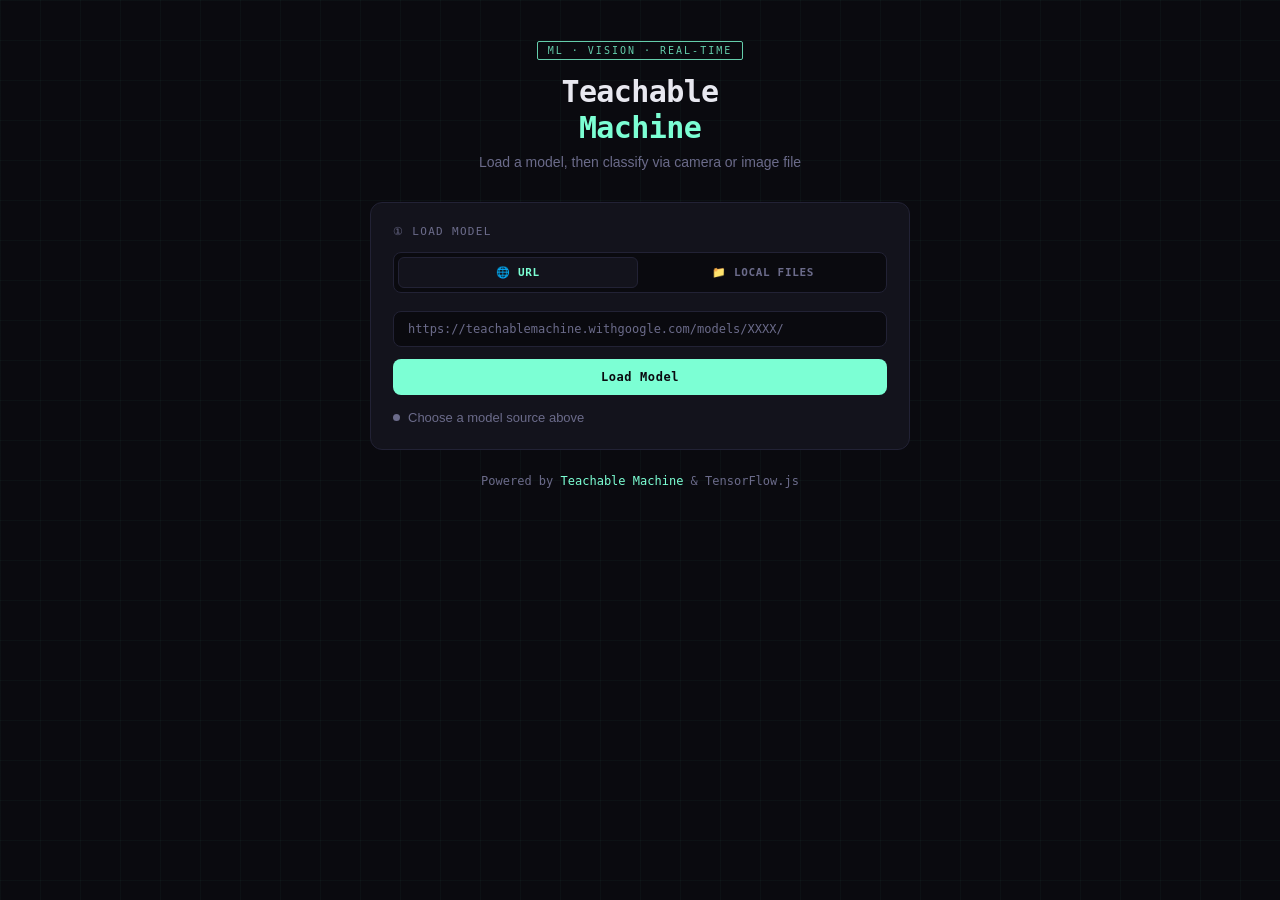
==== index.html @ 40b854dd "Rename teachable-machine.html to index.html" ====
<!DOCTYPE html>
<html lang="en">
<head>
  <meta charset="UTF-8" />
  <meta name="viewport" content="width=device-width, initial-scale=1.0"/>
  <title>Teachable Machine Classifier</title>
  <link href="AI_font.css" rel="stylesheet"/>
  <style>
    *, *::before, *::after { box-sizing: border-box; margin: 0; padding: 0; }

    :root {
      --bg: #0a0a0f;
      --surface: #13131c;
      --border: #222235;
      --accent: #7cffd4;
      --accent2: #ff6b6b;
      --accent3: #ffd97c;
      --text: #e8e8f0;
      --muted: #6b6b8a;
      --glow: 0 0 30px rgba(124,255,212,0.15);
    }

    body {
      background: var(--bg);
      color: var(--text);
      font-family: 'DM Sans', sans-serif;
      min-height: 100vh;
      display: flex;
      flex-direction: column;
      align-items: center;
      justify-content: flex-start;
      padding: 40px 20px;
      overflow-x: hidden;
    }

    body::before {
      content: '';
      position: fixed;
      inset: 0;
      background-image:
        linear-gradient(rgba(124,255,212,0.03) 1px, transparent 1px),
        linear-gradient(90deg, rgba(124,255,212,0.03) 1px, transparent 1px);
      background-size: 40px 40px;
      pointer-events: none;
      z-index: 0;
    }

    .container {
      position: relative;
      z-index: 1;
      width: 100%;
      max-width: 540px;
    }

    header {
      text-align: center;
      margin-bottom: 32px;
    }

    .tag {
      display: inline-block;
      font-family: 'Space Mono', monospace;
      font-size: 10px;
      letter-spacing: 0.2em;
      text-transform: uppercase;
      color: var(--accent);
      border: 1px solid var(--accent);
      padding: 3px 10px;
      border-radius: 2px;
      margin-bottom: 14px;
      opacity: 0.8;
    }

    h1 {
      font-family: 'Space Mono', monospace;
      font-size: clamp(22px, 5vw, 30px);
      font-weight: 700;
      letter-spacing: -0.02em;
      line-height: 1.2;
    }

    h1 span { color: var(--accent); }

    .subtitle {
      margin-top: 8px;
      color: var(--muted);
      font-size: 14px;
      font-weight: 300;
    }

    .panel {
      background: var(--surface);
      border: 1px solid var(--border);
      border-radius: 12px;
      padding: 22px;
      margin-bottom: 16px;
    }

    .panel-title {
      font-family: 'Space Mono', monospace;
      font-size: 11px;
      letter-spacing: 0.12em;
      text-transform: uppercase;
      color: var(--muted);
      margin-bottom: 14px;
    }

    .tabs {
      display: flex;
      gap: 6px;
      margin-bottom: 18px;
      background: var(--bg);
      border: 1px solid var(--border);
      border-radius: 8px;
      padding: 4px;
    }

    .tab {
      flex: 1;
      font-family: 'Space Mono', monospace;
      font-size: 11px;
      font-weight: 700;
      letter-spacing: 0.06em;
      text-transform: uppercase;
      border: none;
      background: transparent;
      color: var(--muted);
      border-radius: 6px;
      padding: 8px 10px;
      cursor: pointer;
      transition: all 0.18s;
    }

    .tab.active {
      background: var(--surface);
      color: var(--accent);
      border: 1px solid var(--border);
    }

    .source-tabs {
      display: flex;
      gap: 6px;
      margin-bottom: 16px;
    }

    .source-tab {
      flex: 1;
      font-family: 'Space Mono', monospace;
      font-size: 10px;
      font-weight: 700;
      letter-spacing: 0.08em;
      text-transform: uppercase;
      border: 1px solid var(--border);
      background: transparent;
      color: var(--muted);
      border-radius: 6px;
      padding: 8px;
      cursor: pointer;
      transition: all 0.18s;
    }

    .source-tab.active {
      border-color: var(--accent3);
      color: var(--accent3);
      background: rgba(255,217,124,0.06);
    }

    input[type="text"] {
      width: 100%;
      background: var(--bg);
      border: 1px solid var(--border);
      border-radius: 8px;
      padding: 10px 14px;
      color: var(--text);
      font-family: 'Space Mono', monospace;
      font-size: 12px;
      outline: none;
      transition: border-color 0.2s;
    }

    input[type="text"]:focus {
      border-color: var(--accent);
      box-shadow: 0 0 0 3px rgba(124,255,212,0.08);
    }

    input[type="text"]::placeholder { color: var(--muted); }

    .file-grid {
      display: grid;
      grid-template-columns: 1fr 1fr 1fr;
      gap: 8px;
      margin-bottom: 4px;
    }

    .file-slot {
      background: var(--bg);
      border: 1px dashed var(--border);
      border-radius: 8px;
      padding: 12px 8px;
      text-align: center;
      cursor: pointer;
      transition: all 0.2s;
      position: relative;
      overflow: hidden;
    }

    .file-slot:hover { border-color: var(--accent); }
    .file-slot.loaded { border-color: var(--accent); border-style: solid; }
    .file-slot.loaded .slot-icon { color: var(--accent); }

    .slot-icon {
      font-size: 18px;
      margin-bottom: 4px;
      color: var(--muted);
    }

    .slot-label {
      font-family: 'Space Mono', monospace;
      font-size: 9px;
      letter-spacing: 0.1em;
      text-transform: uppercase;
      color: var(--muted);
      display: block;
    }

    .slot-name {
      font-size: 9px;
      color: var(--accent);
      margin-top: 3px;
      overflow: hidden;
      text-overflow: ellipsis;
      white-space: nowrap;
      max-width: 100%;
      display: block;
      padding: 0 2px;
    }

    .file-slot input[type="file"] {
      position: absolute;
      inset: 0;
      opacity: 0;
      cursor: pointer;
      width: 100%;
      height: 100%;
    }

    .image-drop {
      background: var(--bg);
      border: 1px dashed var(--border);
      border-radius: 10px;
      padding: 28px 20px;
      text-align: center;
      cursor: pointer;
      transition: all 0.2s;
      position: relative;
    }

    .image-drop:hover, .image-drop.drag-over {
      border-color: var(--accent3);
      background: rgba(255,217,124,0.03);
    }

    .image-drop input[type="file"] {
      position: absolute;
      inset: 0;
      opacity: 0;
      cursor: pointer;
      width: 100%;
      height: 100%;
    }

    .drop-icon { font-size: 32px; margin-bottom: 8px; }

    .drop-text {
      font-family: 'Space Mono', monospace;
      font-size: 12px;
      color: var(--muted);
    }

    .drop-text strong { color: var(--accent3); }

    #image-preview-wrap {
      display: none;
      margin-top: 14px;
      text-align: center;
    }

    #image-preview {
      max-width: 100%;
      max-height: 240px;
      border-radius: 8px;
      border: 1px solid var(--border);
    }

    .btn {
      font-family: 'Space Mono', monospace;
      font-size: 12px;
      font-weight: 700;
      letter-spacing: 0.05em;
      border: none;
      border-radius: 8px;
      padding: 11px 22px;
      cursor: pointer;
      transition: all 0.2s;
      width: 100%;
      margin-top: 12px;
    }

    .btn-primary {
      background: var(--accent);
      color: #0a0a0f;
    }

    .btn-primary:hover { box-shadow: var(--glow); transform: translateY(-1px); }
    .btn-primary:active { transform: translateY(0); }
    .btn-primary:disabled { opacity: 0.35; cursor: not-allowed; transform: none; box-shadow: none; }

    .btn-stop {
      background: transparent;
      color: var(--accent2);
      border: 1px solid var(--accent2);
      margin-top: 0;
    }

    .btn-stop:hover { background: rgba(255,107,107,0.08); }

    .status {
      display: flex;
      align-items: center;
      gap: 8px;
      margin-top: 12px;
      font-size: 13px;
      color: var(--muted);
      min-height: 20px;
    }

    .dot {
      width: 7px; height: 7px;
      border-radius: 50%;
      background: var(--muted);
      flex-shrink: 0;
    }

    .dot.active { background: var(--accent); animation: pulse 1.4s ease-in-out infinite; }
    .dot.error { background: var(--accent2); }
    .dot.ok { background: var(--accent); }

    @keyframes pulse {
      0%, 100% { opacity: 1; box-shadow: 0 0 0 0 rgba(124,255,212,0.4); }
      50% { opacity: 0.7; box-shadow: 0 0 0 5px rgba(124,255,212,0); }
    }

    .live-panel {
      background: var(--surface);
      border: 1px solid var(--border);
      border-radius: 12px;
      overflow: hidden;
      margin-bottom: 16px;
      display: none;
    }

    .live-panel.visible { display: block; }

    .live-header {
      padding: 12px 18px;
      border-bottom: 1px solid var(--border);
      display: flex;
      align-items: center;
      gap: 8px;
      font-family: 'Space Mono', monospace;
      font-size: 11px;
      letter-spacing: 0.1em;
      text-transform: uppercase;
      color: var(--muted);
    }

    .rec-dot {
      width: 7px; height: 7px;
      border-radius: 50%;
      background: var(--accent2);
      animation: pulse-red 1s ease-in-out infinite;
    }

    @keyframes pulse-red {
      0%, 100% { opacity: 1; }
      50% { opacity: 0.3; }
    }

    #webcam-container {
      display: flex;
      justify-content: center;
      align-items: center;
      padding: 20px;
      background: #080810;
    }

    #webcam-container canvas,
    #webcam-container video {
      border-radius: 8px;
      max-width: 100%;
    }

    .live-footer {
      padding: 12px 18px;
      border-top: 1px solid var(--border);
    }

    .result-image-panel {
      background: var(--surface);
      border: 1px solid var(--border);
      border-radius: 12px;
      overflow: hidden;
      margin-bottom: 16px;
      display: none;
    }

    .result-image-panel.visible { display: block; }

    .result-header {
      padding: 12px 18px;
      border-bottom: 1px solid var(--border);
      font-family: 'Space Mono', monospace;
      font-size: 11px;
      letter-spacing: 0.1em;
      text-transform: uppercase;
      color: var(--muted);
    }

    .result-img-wrap {
      background: #080810;
      display: flex;
      justify-content: center;
      align-items: center;
      padding: 20px;
    }

    #result-image {
      max-width: 100%;
      max-height: 260px;
      border-radius: 8px;
    }

    /* ── Top prediction banner ── */
    .predictions-panel {
      background: var(--surface);
      border: 1px solid var(--border);
      border-radius: 12px;
      overflow: hidden;
      display: none;
      margin-bottom: 16px;
    }

    .predictions-panel.visible { display: block; }

    /* Banner at top */
    .top-prediction {
      display: flex;
      align-items: center;
      justify-content: space-between;
      padding: 16px 20px;
      background: rgba(124,255,212,0.05);
      border-bottom: 1px solid rgba(124,255,212,0.12);
      gap: 12px;
    }

    .top-prediction-left {
      display: flex;
      flex-direction: column;
      gap: 3px;
    }

    .top-label {
      font-family: 'Space Mono', monospace;
      font-size: 9px;
      letter-spacing: 0.18em;
      text-transform: uppercase;
      color: var(--accent);
      opacity: 0.7;
    }

    .top-class-name {
      font-family: 'Space Mono', monospace;
      font-size: 20px;
      font-weight: 700;
      color: var(--accent);
      letter-spacing: -0.01em;
      line-height: 1.1;
      transition: all 0.2s ease;
    }

    .top-pct-wrap {
      display: flex;
      flex-direction: column;
      align-items: flex-end;
      gap: 3px;
      flex-shrink: 0;
    }

    .top-pct {
      font-family: 'Space Mono', monospace;
      font-size: 32px;
      font-weight: 700;
      color: var(--accent);
      line-height: 1;
      transition: all 0.15s ease;
    }

    .top-pct-label {
      font-family: 'Space Mono', monospace;
      font-size: 9px;
      letter-spacing: 0.12em;
      text-transform: uppercase;
      color: var(--muted);
    }

    /* thin accent bar below banner */
    .top-bar-track {
      height: 3px;
      background: var(--border);
    }

    .top-bar-fill {
      height: 100%;
      background: var(--accent);
      transition: width 0.2s ease;
      box-shadow: 0 0 8px rgba(124,255,212,0.4);
    }

    /* all classes section */
    .all-classes {
      padding: 16px 20px;
    }

    .predictions-title {
      font-family: 'Space Mono', monospace;
      font-size: 10px;
      letter-spacing: 0.14em;
      text-transform: uppercase;
      color: var(--muted);
      margin-bottom: 14px;
    }

    .prediction-item { margin-bottom: 13px; }
    .prediction-item:last-child { margin-bottom: 0; }

    .prediction-row {
      display: flex;
      justify-content: space-between;
      align-items: center;
      margin-bottom: 5px;
    }

    .class-name {
      font-family: 'Space Mono', monospace;
      font-size: 12px;
      color: var(--text);
    }

    .prob-value {
      font-family: 'Space Mono', monospace;
      font-size: 12px;
      color: var(--accent);
      min-width: 40px;
      text-align: right;
    }

    .bar-track {
      height: 4px;
      background: var(--border);
      border-radius: 2px;
      overflow: hidden;
    }

    .bar-fill {
      height: 100%;
      background: var(--accent);
      border-radius: 2px;
      transition: width 0.2s ease;
    }

    footer {
      margin-top: 24px;
      text-align: center;
      font-size: 12px;
      color: var(--muted);
      font-family: 'Space Mono', monospace;
    }

    footer a { color: var(--accent); text-decoration: none; }
    footer a:hover { text-decoration: underline; }

    .tab-content { display: none; }
    .tab-content.active { display: block; }
    .source-content { display: none; }
    .source-content.active { display: block; }
  </style>
</head>
<body>
<div class="container">
  <header>
    <div class="tag">ML · Vision · Real-time</div>
    <h1>Teachable<br/><span>Machine</span></h1>
    <p class="subtitle">Load a model, then classify via camera or image file</p>
  </header>

  <!-- STEP 1: Load Model -->
  <div class="panel">
    <div class="panel-title">① Load Model</div>

    <div class="tabs">
      <button class="tab active" onclick="switchModelTab('url')">🌐 URL</button>
      <button class="tab" onclick="switchModelTab('local')">📁 Local Files</button>
    </div>

    <div class="tab-content active" id="tab-url">
      <input type="text" id="model-url"
        placeholder="https://teachablemachine.withgoogle.com/models/XXXX/"/>
      <button class="btn btn-primary" id="load-url-btn" onclick="loadFromURL()">Load Model</button>
    </div>

    <div class="tab-content" id="tab-local">
      <div class="file-grid">
        <div class="file-slot" id="slot-model">
          <div class="slot-icon">📄</div>
          <span class="slot-label">model.json</span>
          <span class="slot-name" id="name-model">click to pick</span>
          <input type="file" accept=".json" onchange="handleFile(this,'model')"/>
        </div>
        <div class="file-slot" id="slot-metadata">
          <div class="slot-icon">📋</div>
          <span class="slot-label">metadata.json</span>
          <span class="slot-name" id="name-metadata">click to pick</span>
          <input type="file" accept=".json" onchange="handleFile(this,'metadata')"/>
        </div>
        <div class="file-slot" id="slot-weights">
          <div class="slot-icon">⚖️</div>
          <span class="slot-label">weights.bin</span>
          <span class="slot-name" id="name-weights">click to pick</span>
          <input type="file" accept=".bin" onchange="handleFile(this,'weights')"/>
        </div>
      </div>
      <button class="btn btn-primary" id="load-local-btn" onclick="loadFromFiles()">Load Model</button>
    </div>

    <div class="status" id="status">
      <span class="dot" id="status-dot"></span>
      <span id="status-text">Choose a model source above</span>
    </div>
  </div>

  <!-- STEP 2: Choose Input -->
  <div class="panel" id="input-panel" style="display:none">
    <div class="panel-title">② Choose Input</div>

    <div class="source-tabs">
      <button class="source-tab active" onclick="switchSource('webcam')">📷 Webcam</button>
      <button class="source-tab" onclick="switchSource('image')">🖼 Image File</button>
    </div>

    <div class="source-content active" id="source-webcam">
      <button class="btn btn-primary" id="start-cam-btn" onclick="startWebcam()">Start Camera</button>
    </div>

    <div class="source-content" id="source-image">
      <div class="image-drop" id="image-drop"
        ondragover="event.preventDefault(); this.classList.add('drag-over')"
        ondragleave="this.classList.remove('drag-over')"
        ondrop="handleImageDrop(event)">
        <div class="drop-icon">🖼</div>
        <div class="drop-text"><strong>Drop image here</strong> or click to browse</div>
        <input type="file" accept="image/*" onchange="handleImageSelect(this)"/>
      </div>
      <div id="image-preview-wrap">
        <img id="image-preview" src="" alt="preview"/>
      </div>
      <button class="btn btn-primary" id="classify-btn" style="display:none" onclick="classifyImage()">Classify Image</button>
    </div>
  </div>

  <!-- Live camera output -->
  <div class="live-panel" id="webcam-panel">
    <div class="live-header">
      <div class="rec-dot"></div>
      Live Camera
    </div>
    <div id="webcam-container"></div>
    <div class="live-footer">
      <button class="btn btn-stop" onclick="stopWebcam()">■ Stop Camera</button>
    </div>
  </div>

  <!-- Image classification result -->
  <div class="result-image-panel" id="result-image-panel">
    <div class="result-header">Classified Image</div>
    <div class="result-img-wrap">
      <img id="result-image" src="" alt="result"/>
    </div>
  </div>

  <!-- Predictions -->
  <div class="predictions-panel" id="predictions-panel">

    <!-- Top prediction banner -->
    <div class="top-prediction">
      <div class="top-prediction-left">
        <span class="top-label">Most Confident</span>
        <span class="top-class-name" id="top-class-name">—</span>
      </div>
      <div class="top-pct-wrap">
        <span class="top-pct" id="top-pct">—</span>
        <span class="top-pct-label">confidence</span>
      </div>
    </div>
    <div class="top-bar-track">
      <div class="top-bar-fill" id="top-bar-fill" style="width:0%"></div>
    </div>

    <!-- All classes -->
    <div class="all-classes">
      <div class="predictions-title">All Classes</div>
      <div id="label-container"></div>
    </div>

  </div>

  <footer>
    Powered by <a href="https://teachablemachine.withgoogle.com/" target="_blank">Teachable Machine</a> &amp; TensorFlow.js
  </footer>
</div>

<script src="tensorflow.js"></script>
<script src="image.js"></script>
<script>
  let model, webcam, maxPredictions;
  let running = false;
  let isIos = /iPhone|iPad/.test(window.navigator.userAgent);
  const localFiles = { model: null, metadata: null, weights: null };
  let selectedImageFile = null;

  function setStatus(msg, state) {
    document.getElementById('status-text').textContent = msg;
    const dot = document.getElementById('status-dot');
    dot.className = 'dot' + (state === 'active' ? ' active' : state === 'error' ? ' error' : state === 'ok' ? ' ok' : '');
  }

  function switchModelTab(tab) {
    document.querySelectorAll('.tab').forEach((t, i) => {
      t.classList.toggle('active', (i === 0 && tab === 'url') || (i === 1 && tab === 'local'));
    });
    document.getElementById('tab-url').classList.toggle('active', tab === 'url');
    document.getElementById('tab-local').classList.toggle('active', tab === 'local');
  }

  function switchSource(source) {
    document.querySelectorAll('.source-tab').forEach((t, i) => {
      t.classList.toggle('active', (i === 0 && source === 'webcam') || (i === 1 && source === 'image'));
    });
    document.getElementById('source-webcam').classList.toggle('active', source === 'webcam');
    document.getElementById('source-image').classList.toggle('active', source === 'image');
    if (source !== 'webcam') stopWebcam();
    if (source !== 'image') document.getElementById('result-image-panel').classList.remove('visible');
  }

  function handleFile(input, type) {
    const file = input.files[0];
    if (!file) return;
    localFiles[type] = file;
    document.getElementById('name-' + type).textContent = file.name;
    document.getElementById('slot-' + type).classList.add('loaded');
  }

  async function loadFromURL() {
    const urlInput = document.getElementById('model-url').value.trim();
    if (!urlInput) { setStatus('Please enter a model URL.', 'error'); return; }
    const base = urlInput.endsWith('/') ? urlInput : urlInput + '/';
    document.getElementById('load-url-btn').disabled = true;
    setStatus('Loading model from URL…', '');
    try {
      model = await tmImage.load(base + 'model.json', base + 'metadata.json');
      onModelLoaded();
    } catch(e) {
      setStatus('Error: ' + e.message, 'error');
      document.getElementById('load-url-btn').disabled = false;
    }
  }

  async function loadFromFiles() {
    if (!localFiles.model || !localFiles.metadata || !localFiles.weights) {
      setStatus('Please select all 3 files.', 'error'); return;
    }
    document.getElementById('load-local-btn').disabled = true;
    setStatus('Loading local model…', '');
    try {
      model = await tmImage.loadFromFiles(localFiles.model, localFiles.weights, localFiles.metadata);
      onModelLoaded();
    } catch(e) {
      setStatus('Error: ' + e.message, 'error');
      document.getElementById('load-local-btn').disabled = false;
    }
  }

  function onModelLoaded() {
    maxPredictions = model.getTotalClasses();
    setStatus('Model loaded — ' + maxPredictions + ' classes ready', 'ok');
    buildLabelUI();
    document.getElementById('input-panel').style.display = 'block';
  }

  function buildLabelUI() {
    const container = document.getElementById('label-container');
    container.innerHTML = '';
    for (let i = 0; i < maxPredictions; i++) {
      const item = document.createElement('div');
      item.className = 'prediction-item';
      item.innerHTML = `
        <div class="prediction-row">
          <span class="class-name" id="cname-${i}">Class ${i+1}</span>
          <span class="prob-value" id="prob-${i}">—</span>
        </div>
        <div class="bar-track"><div class="bar-fill" id="bar-${i}" style="width:0%"></div></div>`;
      container.appendChild(item);
    }
    document.getElementById('predictions-panel').classList.add('visible');
  }

  function renderPredictions(prediction) {
    let topIdx = 0;
    prediction.forEach((p, i) => { if (p.probability > prediction[topIdx].probability) topIdx = i; });

    // Update top banner
    const topPct = Math.round(prediction[topIdx].probability * 100);
    document.getElementById('top-class-name').textContent = prediction[topIdx].className;
    document.getElementById('top-pct').textContent = topPct + '%';
    document.getElementById('top-bar-fill').style.width = topPct + '%';

    // Update all class rows
    for (let i = 0; i < prediction.length; i++) {
      const pct = Math.round(prediction[i].probability * 100);
      const probEl = document.getElementById('prob-' + i);
      const barEl  = document.getElementById('bar-' + i);
      const nameEl = document.getElementById('cname-' + i);
      if (nameEl) nameEl.textContent = prediction[i].className;
      if (probEl) { probEl.textContent = pct + '%'; probEl.style.color = i === topIdx ? 'var(--accent)' : 'var(--muted)'; }
      if (barEl)  { barEl.style.width = pct + '%'; barEl.style.background = i === topIdx ? 'var(--accent)' : 'var(--muted)'; }
    }
  }

  async function startWebcam() {
    document.getElementById('start-cam-btn').disabled = true;
    setStatus('Starting webcam…', '');
    try {
      webcam = new tmImage.Webcam(280, 280, true);
      await webcam.setup();
      const container = document.getElementById('webcam-container');
      container.innerHTML = '';
      if (isIos) {
        container.appendChild(webcam.webcam);
        const vid = container.querySelector('video');
        if (vid) { vid.setAttribute('playsinline', true); vid.muted = true; vid.style.cssText = 'width:280px;height:280px;border-radius:8px'; }
      } else {
        webcam.canvas.style.borderRadius = '8px';
        container.appendChild(webcam.canvas);
      }
      document.getElementById('webcam-panel').classList.add('visible');
      document.getElementById('result-image-panel').classList.remove('visible');
      running = true;
      webcam.play();
      setStatus('Camera live — predicting…', 'active');
      window.requestAnimationFrame(camLoop);
    } catch(e) {
      setStatus('Camera error: ' + e.message, 'error');
      document.getElementById('start-cam-btn').disabled = false;
    }
  }

  async function camLoop() {
    if (!running) return;
    webcam.update();
    const prediction = await model.predict(isIos ? webcam.webcam : webcam.canvas);
    renderPredictions(prediction);
    window.requestAnimationFrame(camLoop);
  }

  function stopWebcam() {
    running = false;
    if (webcam) { try { webcam.stop(); } catch(e){} }
    document.getElementById('webcam-panel').classList.remove('visible');
    const btn = document.getElementById('start-cam-btn');
    if (btn) btn.disabled = false;
    if (model) setStatus('Model ready — choose an input method', 'ok');
  }

  function handleImageSelect(input) {
    const file = input.files[0];
    if (file) showImagePreview(file);
  }

  function handleImageDrop(e) {
    e.preventDefault();
    document.getElementById('image-drop').classList.remove('drag-over');
    const file = e.dataTransfer.files[0];
    if (file && file.type.startsWith('image/')) showImagePreview(file);
  }

  function showImagePreview(file) {
    selectedImageFile = file;
    const reader = new FileReader();
    reader.onload = (ev) => {
      document.getElementById('image-preview').src = ev.target.result;
      document.getElementById('image-preview-wrap').style.display = 'block';
      document.getElementById('classify-btn').style.display = 'block';
    };
    reader.readAsDataURL(file);
  }

  async function classifyImage() {
    if (!selectedImageFile || !model) return;
    const btn = document.getElementById('classify-btn');
    btn.disabled = true;
    setStatus('Classifying image…', '');

    const img = new Image();
    img.onload = async () => {
      try {
        const canvas = document.createElement('canvas');
        canvas.width = 224; canvas.height = 224;
        canvas.getContext('2d').drawImage(img, 0, 0, 224, 224);

        const prediction = await model.predict(canvas);
        renderPredictions(prediction);

        document.getElementById('result-image').src = img.src;
        document.getElementById('result-image-panel').classList.add('visible');

        const top = prediction.reduce((a, b) => a.probability > b.probability ? a : b);
        setStatus('Done — ' + top.className + ' (' + Math.round(top.probability * 100) + '%)', 'ok');
      } catch(e) {
        setStatus('Error: ' + e.message, 'error');
      }
      btn.disabled = false;
    };
    img.src = URL.createObjectURL(selectedImageFile);
  }
</script>
</body>
</html>
---- AI_font.css ----
/* latin-ext */
@font-face {
  font-family: 'DM Sans';
  font-style: normal;
  font-weight: 300;
  font-display: swap;
  src: url(https://fonts.gstatic.com/s/dmsans/v17/rP2Yp2ywxg089UriI5-g4vlH9VoD8Cmcqbu6-K6h9Q.woff2) format('woff2');
  unicode-range: U+0100-02BA, U+02BD-02C5, U+02C7-02CC, U+02CE-02D7, U+02DD-02FF, U+0304, U+0308, U+0329, U+1D00-1DBF, U+1E00-1E9F, U+1EF2-1EFF, U+2020, U+20A0-20AB, U+20AD-20C0, U+2113, U+2C60-2C7F, U+A720-A7FF;
}
/* latin */
@font-face {
  font-family: 'DM Sans';
  font-style: normal;
  font-weight: 300;
  font-display: swap;
  src: url(https://fonts.gstatic.com/s/dmsans/v17/rP2Yp2ywxg089UriI5-g4vlH9VoD8Cmcqbu0-K4.woff2) format('woff2');
  unicode-range: U+0000-00FF, U+0131, U+0152-0153, U+02BB-02BC, U+02C6, U+02DA, U+02DC, U+0304, U+0308, U+0329, U+2000-206F, U+20AC, U+2122, U+2191, U+2193, U+2212, U+2215, U+FEFF, U+FFFD;
}
/* latin-ext */
@font-face {
  font-family: 'DM Sans';
  font-style: normal;
  font-weight: 400;
  font-display: swap;
  src: url(https://fonts.gstatic.com/s/dmsans/v17/rP2Yp2ywxg089UriI5-g4vlH9VoD8Cmcqbu6-K6h9Q.woff2) format('woff2');
  unicode-range: U+0100-02BA, U+02BD-02C5, U+02C7-02CC, U+02CE-02D7, U+02DD-02FF, U+0304, U+0308, U+0329, U+1D00-1DBF, U+1E00-1E9F, U+1EF2-1EFF, U+2020, U+20A0-20AB, U+20AD-20C0, U+2113, U+2C60-2C7F, U+A720-A7FF;
}
/* latin */
@font-face {
  font-family: 'DM Sans';
  font-style: normal;
  font-weight: 400;
  font-display: swap;
  src: url(https://fonts.gstatic.com/s/dmsans/v17/rP2Yp2ywxg089UriI5-g4vlH9VoD8Cmcqbu0-K4.woff2) format('woff2');
  unicode-range: U+0000-00FF, U+0131, U+0152-0153, U+02BB-02BC, U+02C6, U+02DA, U+02DC, U+0304, U+0308, U+0329, U+2000-206F, U+20AC, U+2122, U+2191, U+2193, U+2212, U+2215, U+FEFF, U+FFFD;
}
/* latin-ext */
@font-face {
  font-family: 'DM Sans';
  font-style: normal;
  font-weight: 600;
  font-display: swap;
  src: url(https://fonts.gstatic.com/s/dmsans/v17/rP2Yp2ywxg089UriI5-g4vlH9VoD8Cmcqbu6-K6h9Q.woff2) format('woff2');
  unicode-range: U+0100-02BA, U+02BD-02C5, U+02C7-02CC, U+02CE-02D7, U+02DD-02FF, U+0304, U+0308, U+0329, U+1D00-1DBF, U+1E00-1E9F, U+1EF2-1EFF, U+2020, U+20A0-20AB, U+20AD-20C0, U+2113, U+2C60-2C7F, U+A720-A7FF;
}
/* latin */
@font-face {
  font-family: 'DM Sans';
  font-style: normal;
  font-weight: 600;
  font-display: swap;
  src: url(https://fonts.gstatic.com/s/dmsans/v17/rP2Yp2ywxg089UriI5-g4vlH9VoD8Cmcqbu0-K4.woff2) format('woff2');
  unicode-range: U+0000-00FF, U+0131, U+0152-0153, U+02BB-02BC, U+02C6, U+02DA, U+02DC, U+0304, U+0308, U+0329, U+2000-206F, U+20AC, U+2122, U+2191, U+2193, U+2212, U+2215, U+FEFF, U+FFFD;
}
/* vietnamese */
@font-face {
  font-family: 'Space Mono';
  font-style: normal;
  font-weight: 400;
  font-display: swap;
  src: url(https://fonts.gstatic.com/s/spacemono/v17/i7dPIFZifjKcF5UAWdDRYE58RWq7.woff2) format('woff2');
  unicode-range: U+0102-0103, U+0110-0111, U+0128-0129, U+0168-0169, U+01A0-01A1, U+01AF-01B0, U+0300-0301, U+0303-0304, U+0308-0309, U+0323, U+0329, U+1EA0-1EF9, U+20AB;
}
/* latin-ext */
@font-face {
  font-family: 'Space Mono';
  font-style: normal;
  font-weight: 400;
  font-display: swap;
  src: url(https://fonts.gstatic.com/s/spacemono/v17/i7dPIFZifjKcF5UAWdDRYE98RWq7.woff2) format('woff2');
  unicode-range: U+0100-02BA, U+02BD-02C5, U+02C7-02CC, U+02CE-02D7, U+02DD-02FF, U+0304, U+0308, U+0329, U+1D00-1DBF, U+1E00-1E9F, U+1EF2-1EFF, U+2020, U+20A0-20AB, U+20AD-20C0, U+2113, U+2C60-2C7F, U+A720-A7FF;
}
/* latin */
@font-face {
  font-family: 'Space Mono';
  font-style: normal;
  font-weight: 400;
  font-display: swap;
  src: url(https://fonts.gstatic.com/s/spacemono/v17/i7dPIFZifjKcF5UAWdDRYEF8RQ.woff2) format('woff2');
  unicode-range: U+0000-00FF, U+0131, U+0152-0153, U+02BB-02BC, U+02C6, U+02DA, U+02DC, U+0304, U+0308, U+0329, U+2000-206F, U+20AC, U+2122, U+2191, U+2193, U+2212, U+2215, U+FEFF, U+FFFD;
}
/* vietnamese */
@font-face {
  font-family: 'Space Mono';
  font-style: normal;
  font-weight: 700;
  font-display: swap;
  src: url(https://fonts.gstatic.com/s/spacemono/v17/i7dMIFZifjKcF5UAWdDRaPpZUFqaHjyV.woff2) format('woff2');
  unicode-range: U+0102-0103, U+0110-0111, U+0128-0129, U+0168-0169, U+01A0-01A1, U+01AF-01B0, U+0300-0301, U+0303-0304, U+0308-0309, U+0323, U+0329, U+1EA0-1EF9, U+20AB;
}
/* latin-ext */
@font-face {
  font-family: 'Space Mono';
  font-style: normal;
  font-weight: 700;
  font-display: swap;
  src: url(https://fonts.gstatic.com/s/spacemono/v17/i7dMIFZifjKcF5UAWdDRaPpZUFuaHjyV.woff2) format('woff2');
  unicode-range: U+0100-02BA, U+02BD-02C5, U+02C7-02CC, U+02CE-02D7, U+02DD-02FF, U+0304, U+0308, U+0329, U+1D00-1DBF, U+1E00-1E9F, U+1EF2-1EFF, U+2020, U+20A0-20AB, U+20AD-20C0, U+2113, U+2C60-2C7F, U+A720-A7FF;
}
/* latin */
@font-face {
  font-family: 'Space Mono';
  font-style: normal;
  font-weight: 700;
  font-display: swap;
  src: url(https://fonts.gstatic.com/s/spacemono/v17/i7dMIFZifjKcF5UAWdDRaPpZUFWaHg.woff2) format('woff2');
  unicode-range: U+0000-00FF, U+0131, U+0152-0153, U+02BB-02BC, U+02C6, U+02DA, U+02DC, U+0304, U+0308, U+0329, U+2000-206F, U+20AC, U+2122, U+2191, U+2193, U+2212, U+2215, U+FEFF, U+FFFD;
}
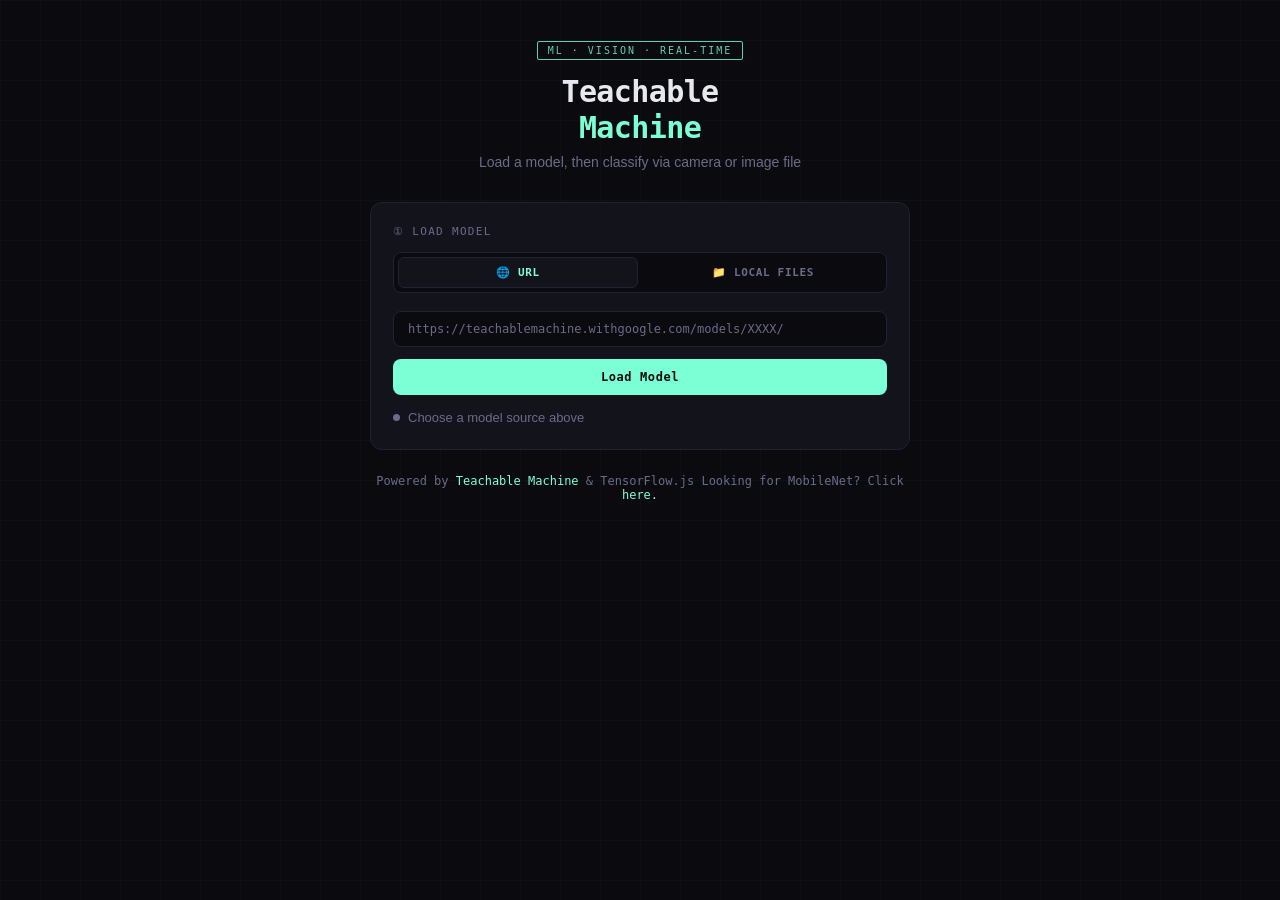
==== commit f59f6a46: "Update index.html" ====
--- a/index.html
+++ b/index.html
@@ -725,6 +725,7 @@
 
   <footer>
     Powered by <a href="https://teachablemachine.withgoogle.com/" target="_blank">Teachable Machine</a> &amp; TensorFlow.js
+    Looking for MobileNet? Click <a href="https://minh6079.github.io/tm-model-run/mobilenet/Mobilenet.html" target="_blank">here.</a>
   </footer>
 </div>
 
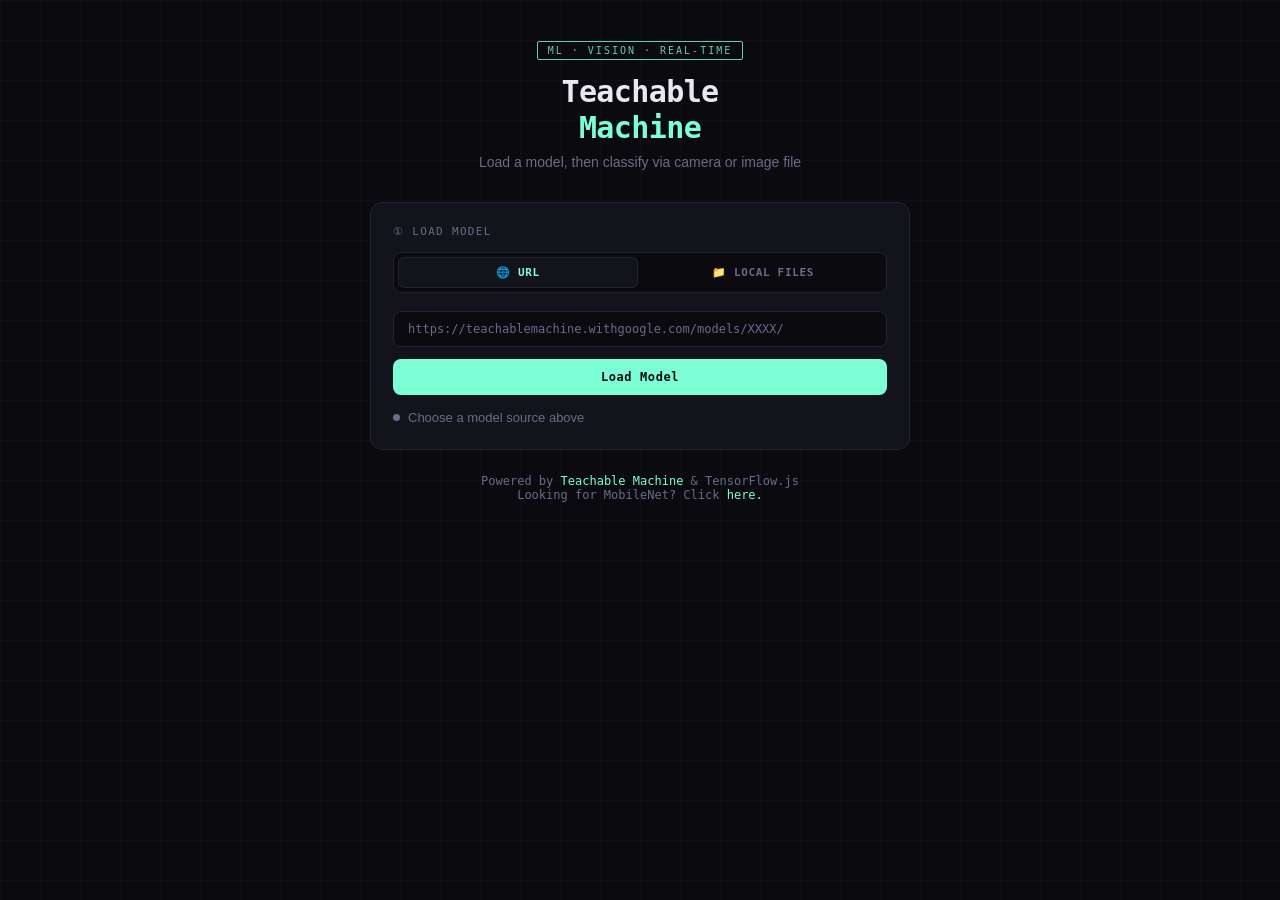
==== commit 48a05458: "Update index.html" ====
--- a/index.html
+++ b/index.html
@@ -725,6 +725,7 @@
 
   <footer>
     Powered by <a href="https://teachablemachine.withgoogle.com/" target="_blank">Teachable Machine</a> &amp; TensorFlow.js
+    <br>
     Looking for MobileNet? Click <a href="https://minh6079.github.io/tm-model-run/mobilenet/Mobilenet.html" target="_blank">here.</a>
   </footer>
 </div>
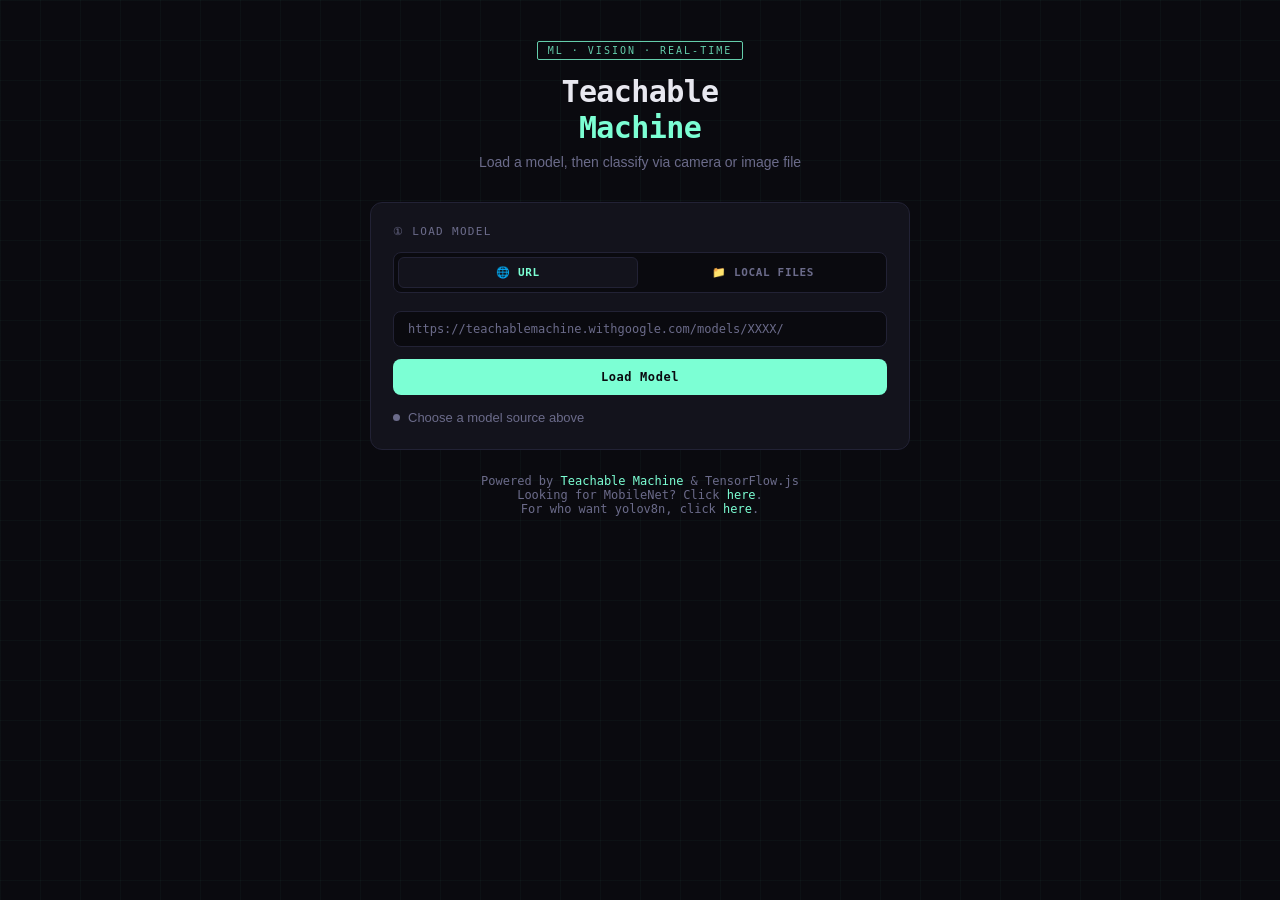
==== commit da273a12: "Update index.html" ====
--- a/index.html
+++ b/index.html
@@ -726,7 +726,9 @@
   <footer>
     Powered by <a href="https://teachablemachine.withgoogle.com/" target="_blank">Teachable Machine</a> &amp; TensorFlow.js
     <br>
-    Looking for MobileNet? Click <a href="https://minh6079.github.io/tm-model-run/mobilenet/Mobilenet.html" target="_blank">here.</a>
+    Looking for MobileNet? Click <a href="https://minh6079.github.io/tm-model-run/mobilenet/Mobilenet.html" target="_blank">here</a>.
+    <br>
+    For who want yolov8n, click <a href="https://minh6079.github.io/tm-model-run/yolov8n/index.html" target="_blank">here</a>.
   </footer>
 </div>
 
